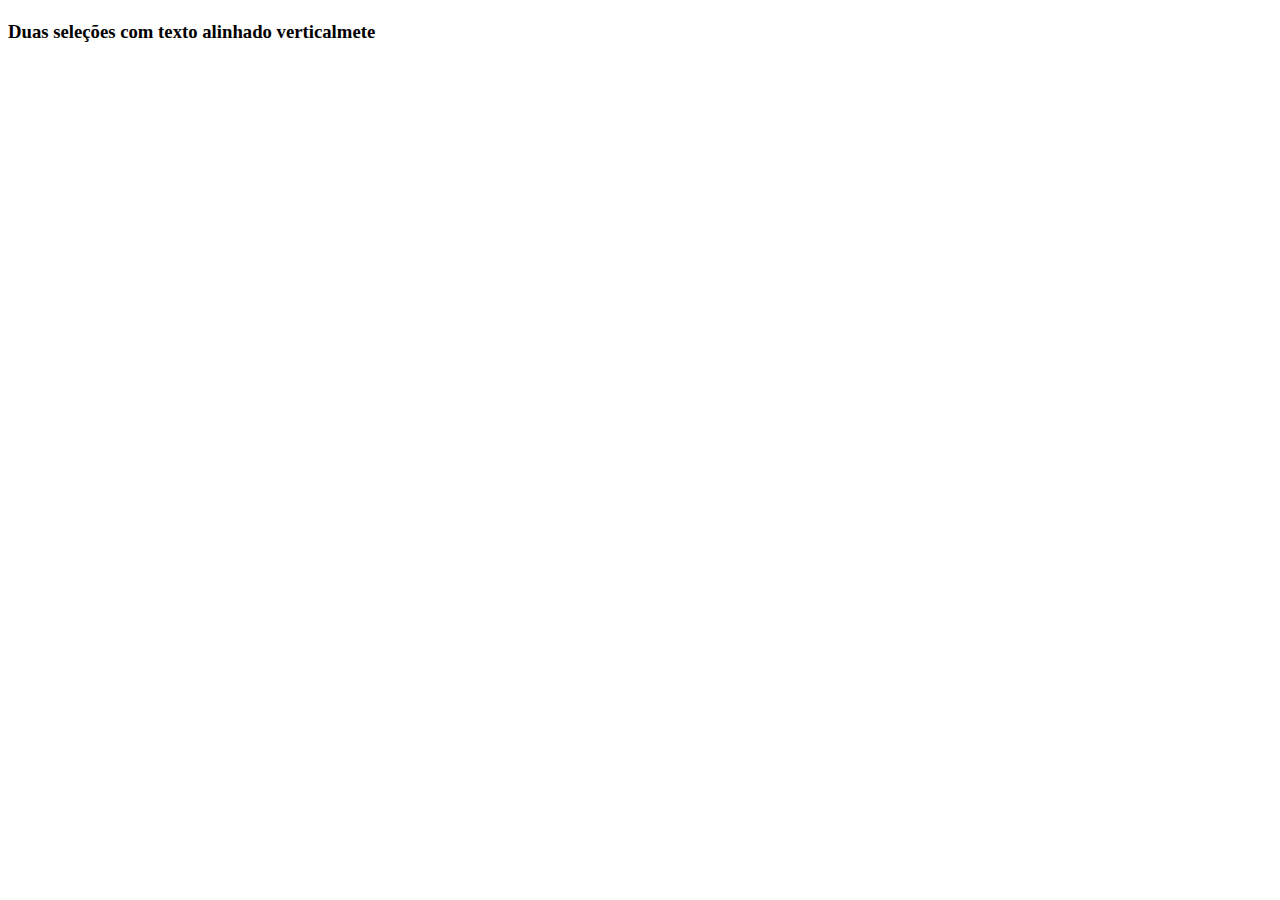
==== index.html @ 8f5adee4 "hjjh" ====
<!DOCTYPE html>
<html lang="en">
<head>
    <meta charset="UTF-8">
    <meta name="viewport" content="width=device-width, initial-scale=1.0">
    <title>Document</title>
</head>
<body>
    <section class="descricao">
        <h1></h1>
        <H3>Duas seleções com texto alinhado verticalmete </H3>
    </section>

    <section class="secao">
        <div>
           <h2></h2>
           <p></p>
           <p></p>
        </div>
        
        <div>
        
        </div>
</body>
</html>
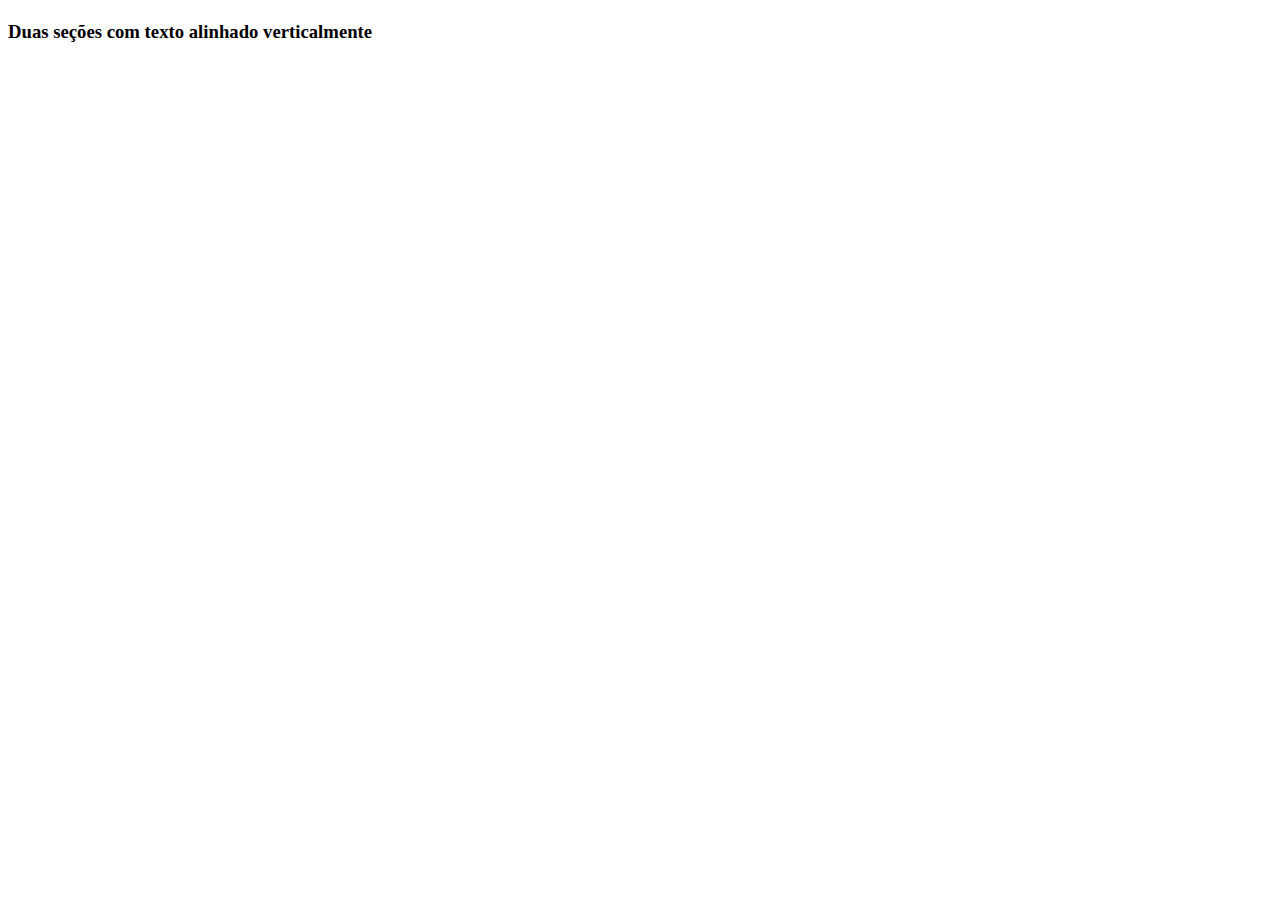
==== commit 57c8e54e: "j" ====
--- a/index.html
+++ b/index.html
@@ -1,14 +1,15 @@
 <!DOCTYPE html>
-<html lang="en">
+<html lang="pt-br">
 <head>
     <meta charset="UTF-8">
     <meta name="viewport" content="width=device-width, initial-scale=1.0">
-    <title>Document</title>
+    <title>texto-imagem</title>
 </head>
 <body>
     <section class="descricao">
         <h1></h1>
-        <H3>Duas seleções com texto alinhado verticalmete </H3>
+        <H3>Duas seções com texto alinhado verticalmente </H3>
+        <img src="" alt="">
     </section>
 
     <section class="secao">
@@ -21,5 +22,6 @@
         <div>
         
         </div>
+
 </body>
 </html>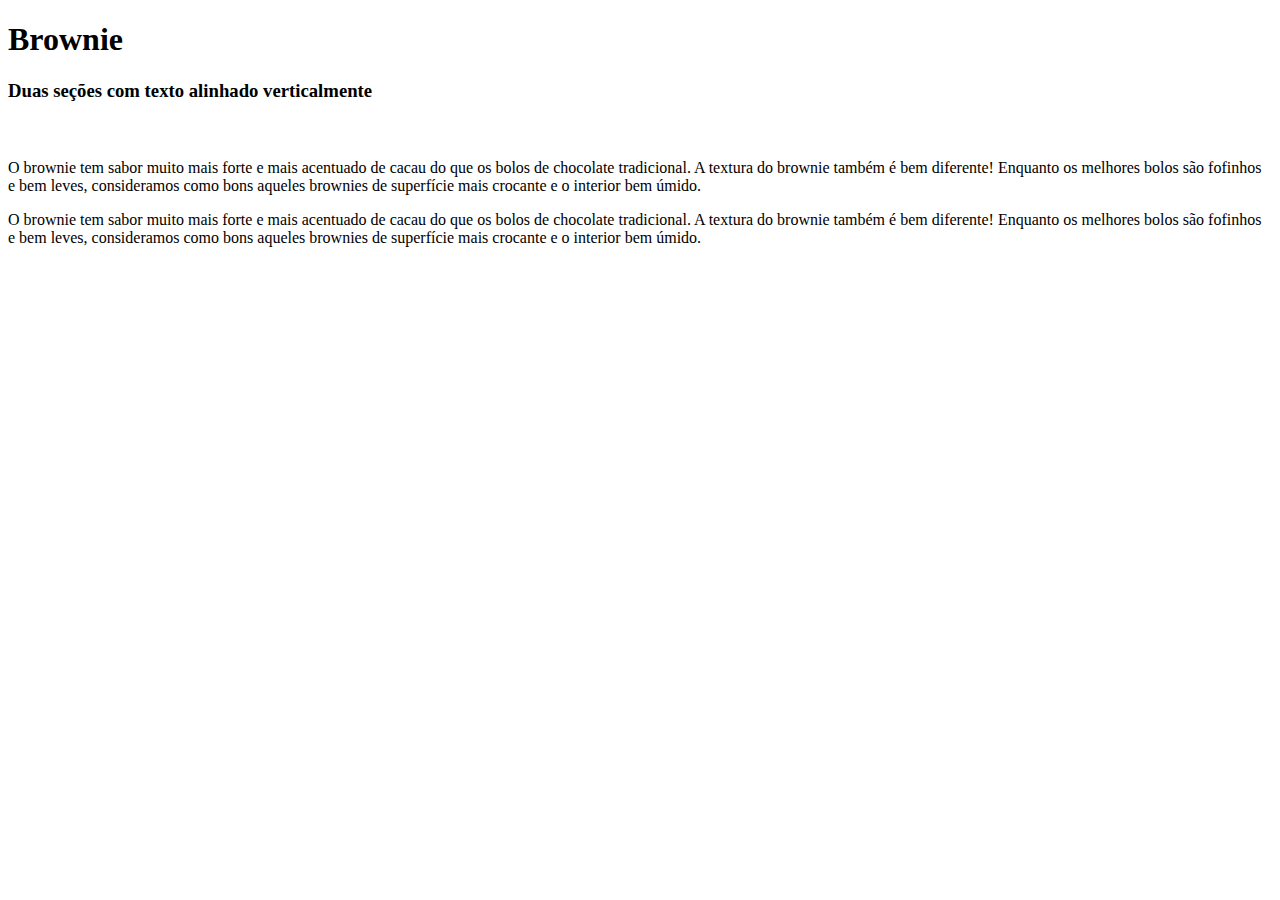
==== commit 9100353d: "eee" ====
--- a/index.html
+++ b/index.html
@@ -7,7 +7,7 @@
 </head>
 <body>
     <section class="descricao">
-        <h1></h1>
+        <h1>Brownie</h1>
         <H3>Duas seções com texto alinhado verticalmente </H3>
         <img src="" alt="">
     </section>
@@ -15,8 +15,8 @@
     <section class="secao">
         <div>
            <h2></h2>
-           <p></p>
-           <p></p>
+           <p>O brownie tem sabor muito mais forte e mais acentuado de cacau do que os bolos de chocolate tradicional. A textura do brownie também é bem diferente! Enquanto os melhores bolos são fofinhos e bem leves, consideramos como bons aqueles brownies de superfície mais crocante e o interior bem úmido.</p>
+           <p>O brownie tem sabor muito mais forte e mais acentuado de cacau do que os bolos de chocolate tradicional. A textura do brownie também é bem diferente! Enquanto os melhores bolos são fofinhos e bem leves, consideramos como bons aqueles brownies de superfície mais crocante e o interior bem úmido.</p>
         </div>
         
         <div>
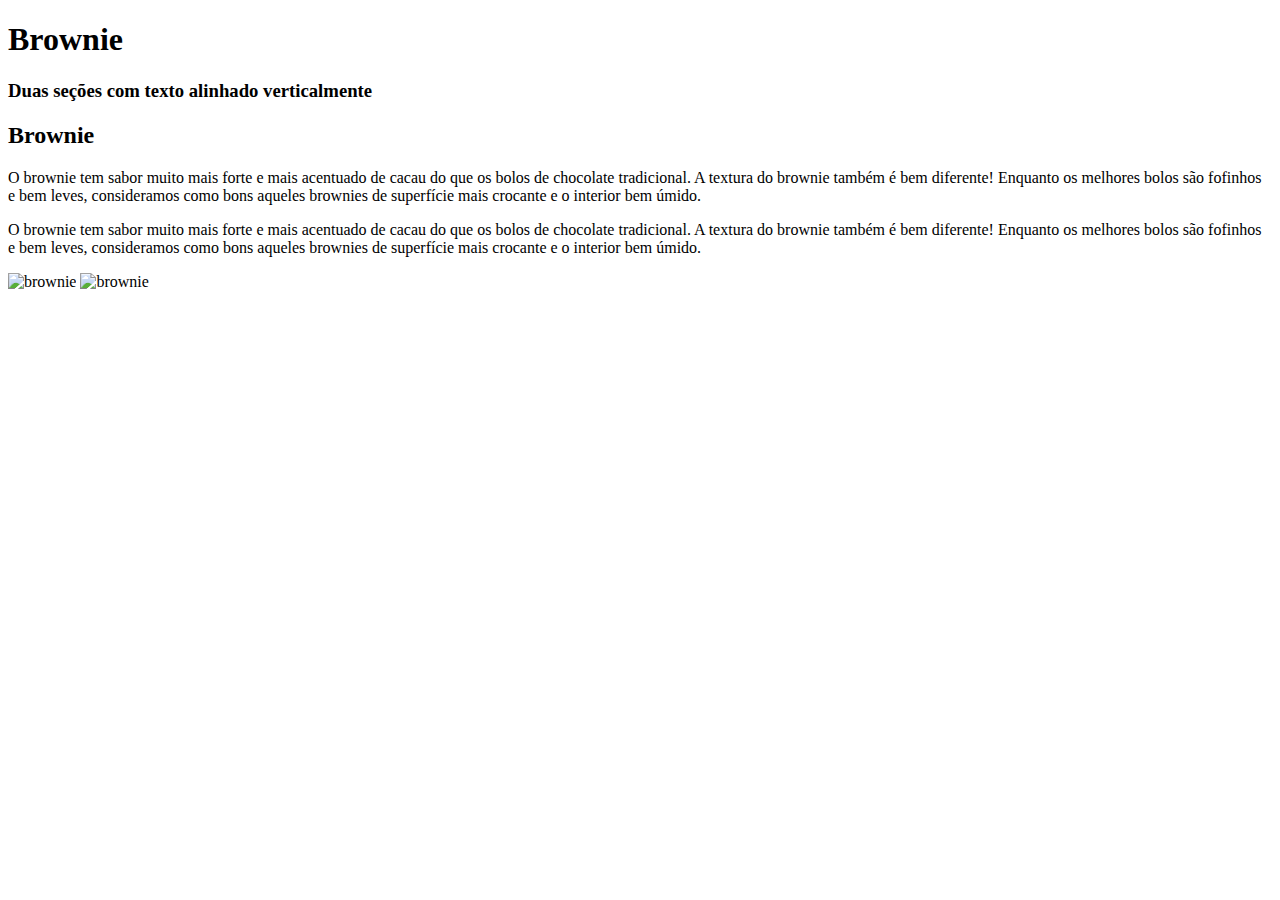
==== commit 93b56c58: "ee" ====
--- a/index.html
+++ b/index.html
@@ -4,22 +4,24 @@
     <meta charset="UTF-8">
     <meta name="viewport" content="width=device-width, initial-scale=1.0">
     <title>texto-imagem</title>
+    <link rel="stylesheet" href="css.html">
 </head>
 <body>
     <section class="descricao">
         <h1>Brownie</h1>
         <H3>Duas seções com texto alinhado verticalmente </H3>
-        <img src="" alt="">
     </section>
 
     <section class="secao">
-        <div>
-           <h2></h2>
+        <div class="texto">
+           <h2> Brownie </h2>
            <p>O brownie tem sabor muito mais forte e mais acentuado de cacau do que os bolos de chocolate tradicional. A textura do brownie também é bem diferente! Enquanto os melhores bolos são fofinhos e bem leves, consideramos como bons aqueles brownies de superfície mais crocante e o interior bem úmido.</p>
            <p>O brownie tem sabor muito mais forte e mais acentuado de cacau do que os bolos de chocolate tradicional. A textura do brownie também é bem diferente! Enquanto os melhores bolos são fofinhos e bem leves, consideramos como bons aqueles brownies de superfície mais crocante e o interior bem úmido.</p>
         </div>
         
-        <div>
+        <div class="imagem">
+            <img src="" alt="brownie">
+            <img src="" alt="brownie">
         
         </div>
 
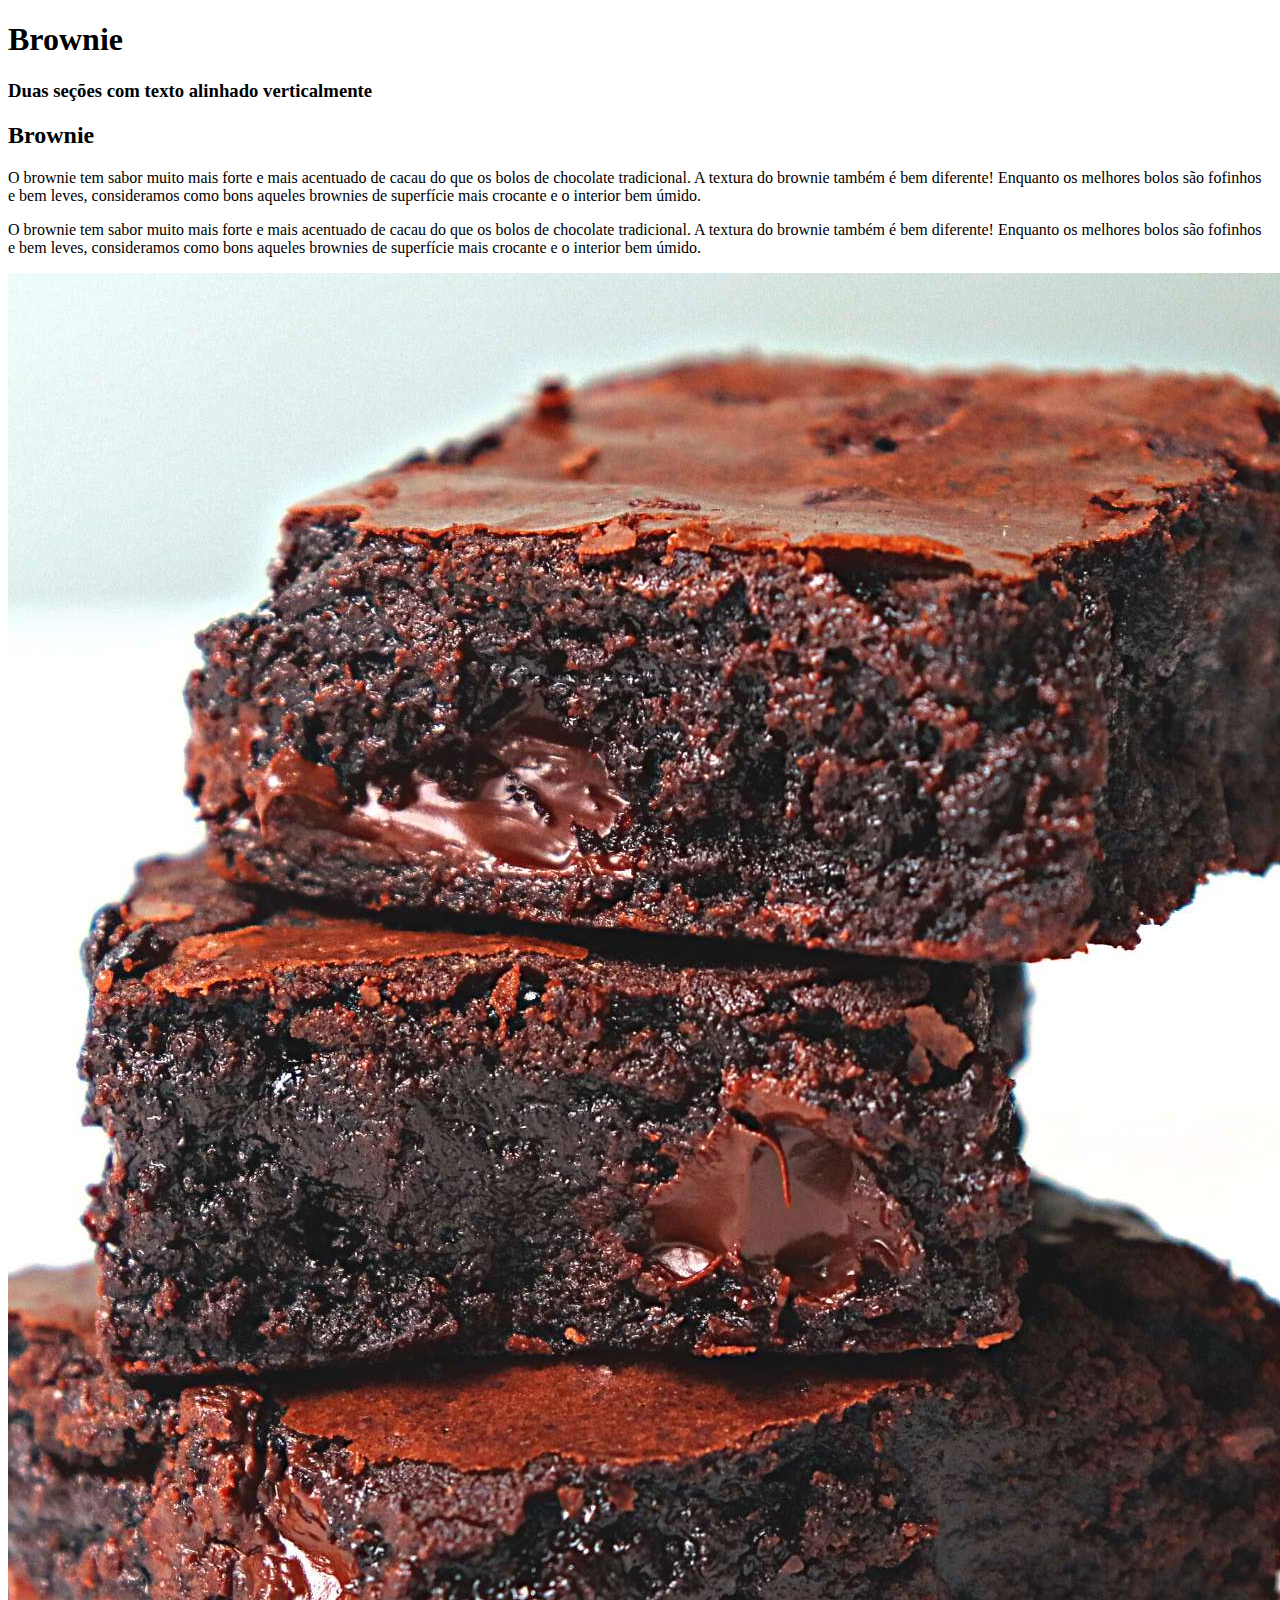
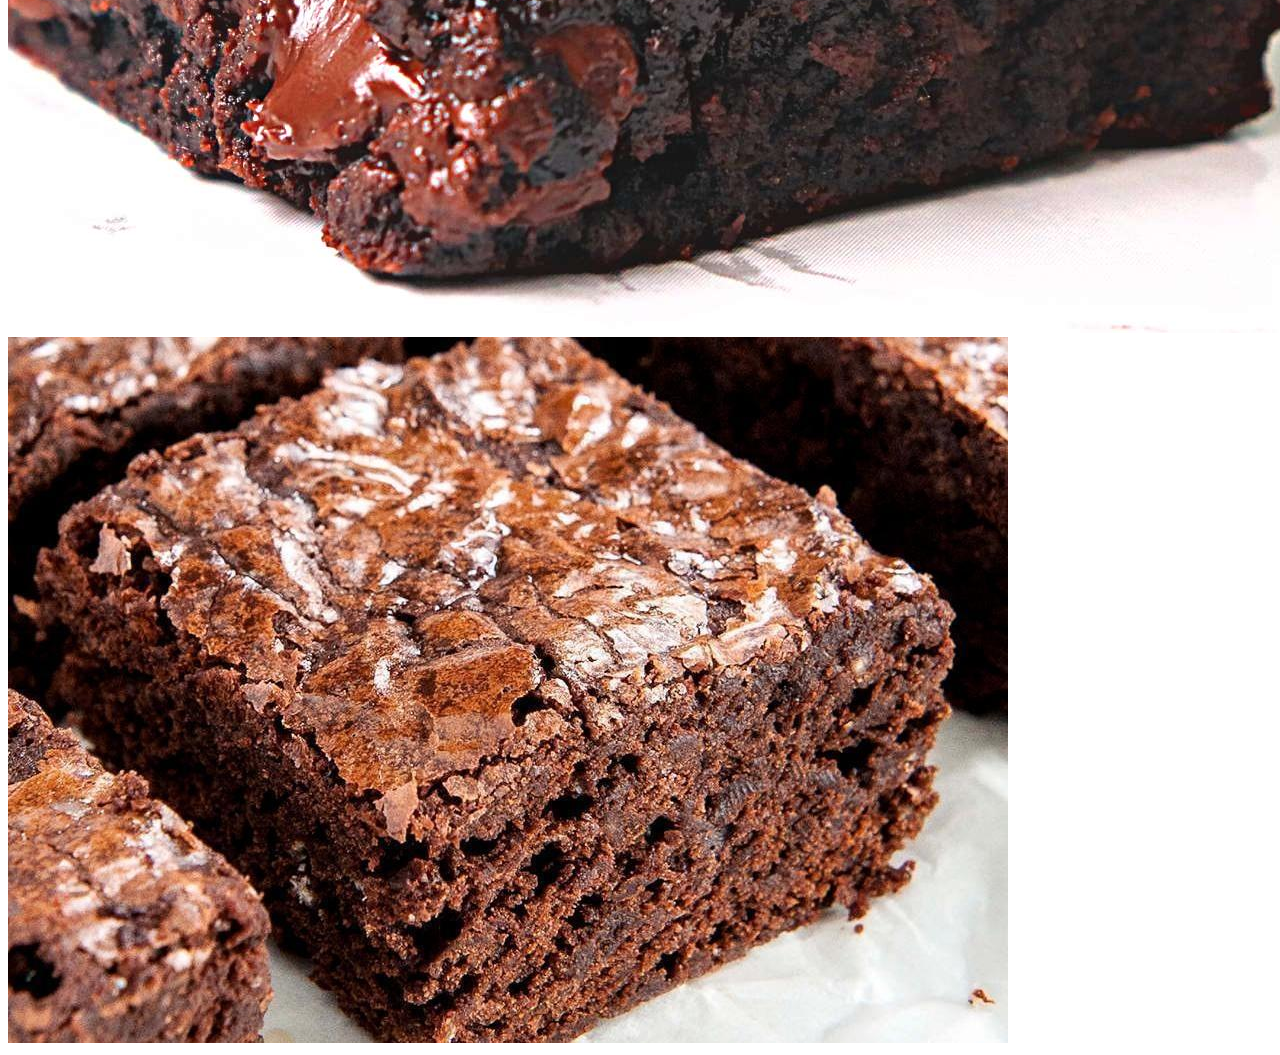
==== commit a1a7a43b: "44444444444444" ====
--- a/index.html
+++ b/index.html
@@ -20,8 +20,8 @@
         </div>
         
         <div class="imagem">
-            <img src="" alt="brownie">
-            <img src="" alt="brownie">
+            <img src="brownie.jpg" alt="brownie">
+            <img src="brownie2.jpg" alt="brownie">
         
         </div>
 
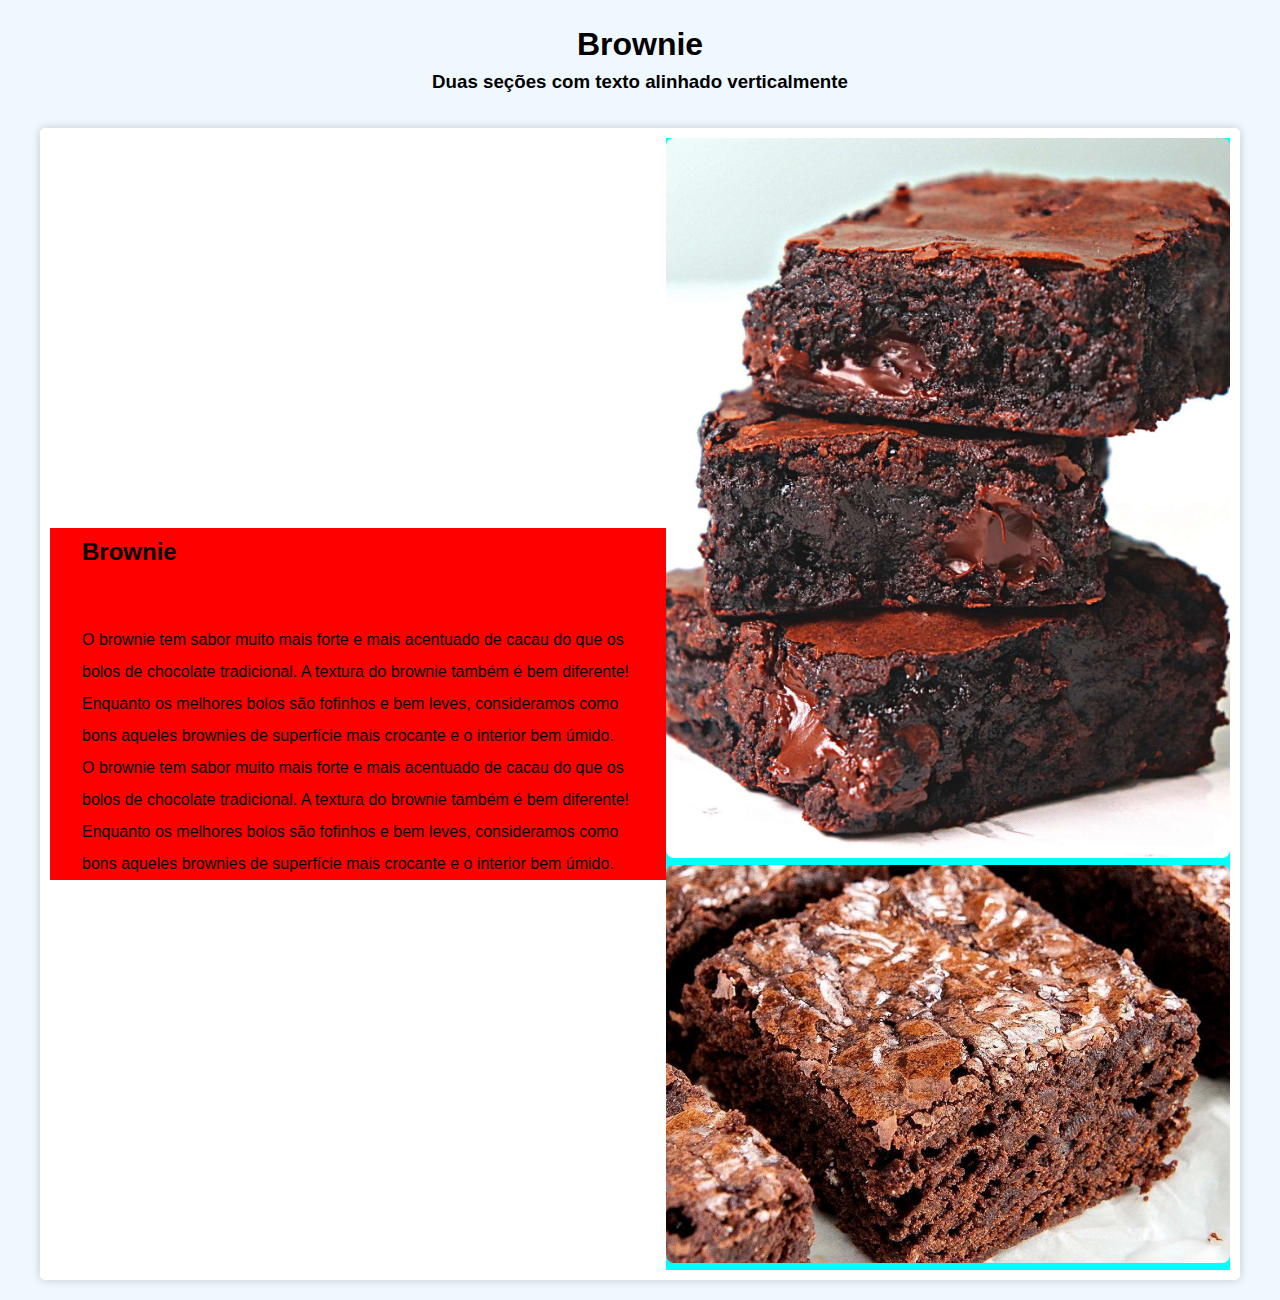
==== commit 2cd721ae: "fff" ====
--- a/index.html
+++ b/index.html
@@ -4,7 +4,7 @@
     <meta charset="UTF-8">
     <meta name="viewport" content="width=device-width, initial-scale=1.0">
     <title>texto-imagem</title>
-    <link rel="stylesheet" href="css.html">
+    <link rel="stylesheet" href="style.css">
 </head>
 <body>
     <section class="descricao">
--- a/style.css
+++ b/style.css
@@ -0,0 +1,54 @@
+*{
+    margin: 0;
+    padding: 0;
+    box-sizing: border-box;
+}
+
+body{
+    font-family: Arial, sans-serif;
+    line-height: 1.5;
+    background-color: aliceblue;
+    padding: 20px;
+}
+.descricao{
+    text-align: center;
+    margin-bottom: 2em;
+}
+.secao{
+    max-width: 1200px;
+    margin: 0 auto;
+    box-shadow: 0 0 10px rgba(0, 0, 0,0.2);
+    border-radius: 5px;
+    display: flex;
+    background-color: #fff;
+    padding: 10px;
+}
+
+.texto{
+    flex: 1;
+    padding-right: 20px;
+    align-self: center;
+    padding-left: 2em;
+    background-color: red;
+}
+
+.texto h2{
+    line-height: 2em;
+    margin-bottom: 2em;
+}
+
+.texto p{
+    line-height: 2em;
+}
+
+.imagem {
+    flex: 1;
+    text-align: center;
+    background-color: aqua;
+}
+
+.imagem img{
+    max-width: 100%;
+    height: auto;
+    border-radius: 8px;
+}